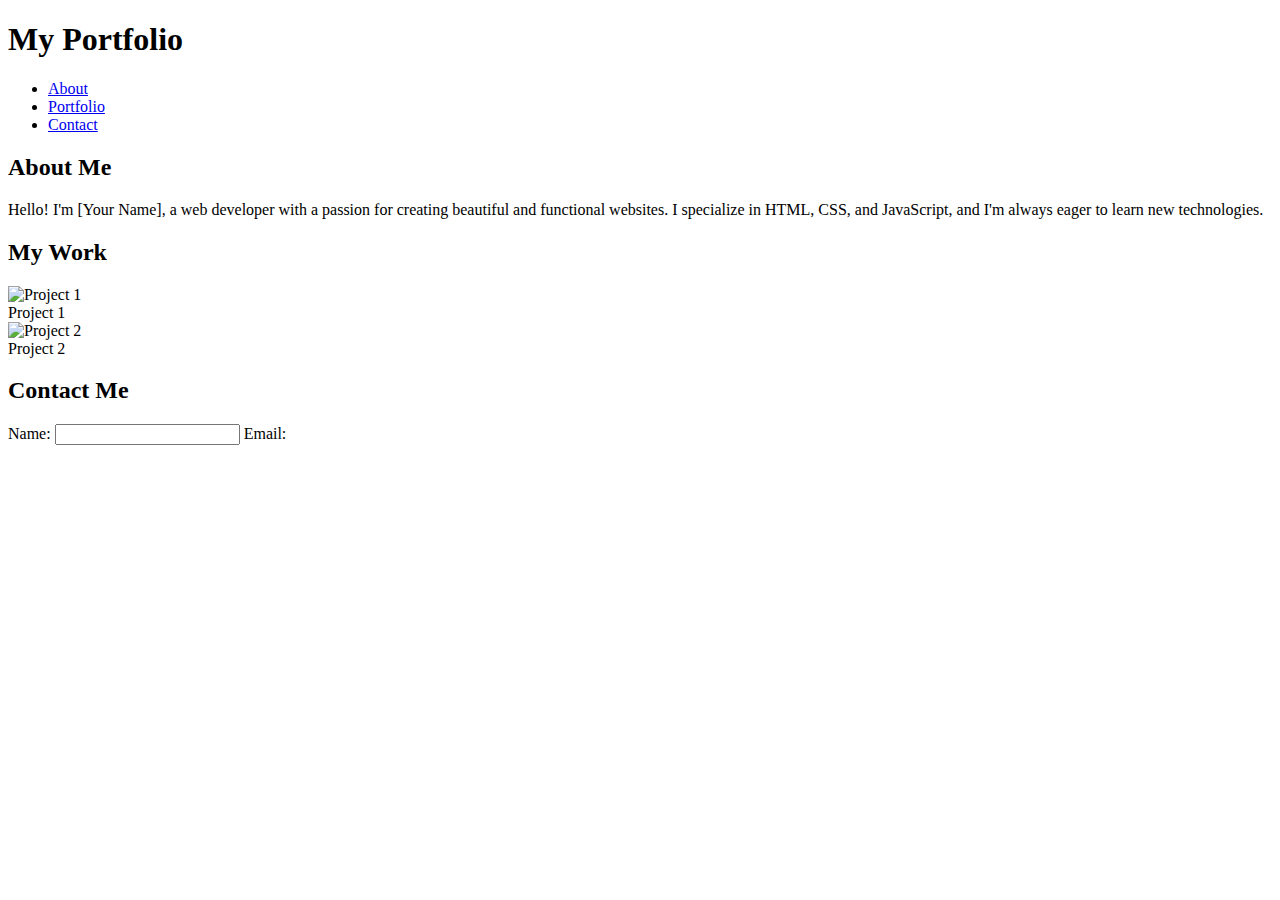
==== index.html @ 90bd607a "Create index.html" ====
<!DOCTYPE html>
<html lang="en">
<head>
    <meta charset="UTF-8">
    <meta name="viewport" content="width=device-width, initial-scale=1.0">
    <title>Portfolio</title>
    <link rel="stylesheet" href="styles.css">
</head>
<body>
    <header>
        <div class="container">
            <h1>My Portfolio</h1>
            <nav>
                <ul>
                    <li><a href="#about">About</a></li>
                    <li><a href="#portfolio">Portfolio</a></li>
                    <li><a href="#contact">Contact</a></li>
                </ul>
            </nav>
        </div>
    </header>

    <section id="about">
        <div class="container">
            <h2>About Me</h2>
            <p>Hello! I'm [Your Name], a web developer with a passion for creating beautiful and functional websites. I specialize in HTML, CSS, and JavaScript, and I'm always eager to learn new technologies.</p>
        </div>
    </section>

    <section id="portfolio">
        <div class="container">
            <h2>My Work</h2>
            <div class="gallery">
                <div class="gallery-item">
                    <img src="project1.jpg" alt="Project 1">
                    <div class="caption">Project 1</div>
                </div>
                <div class="gallery-item">
                    <img src="project2.jpg" alt="Project 2">
                    <div class="caption">Project 2</div>
                </div>
                <!-- Add more gallery items as needed -->
            </div>
        </div>
    </section>

    <section id="contact">
        <div class="container">
            <h2>Contact Me</h2>
            <form action="contact.html" method="post">
                <label for="name">Name:</label>
                <input type="text" id="name" name="name" required>
                
                <label for="email">Email:</label>
                <input type="email" id="email" name="email"
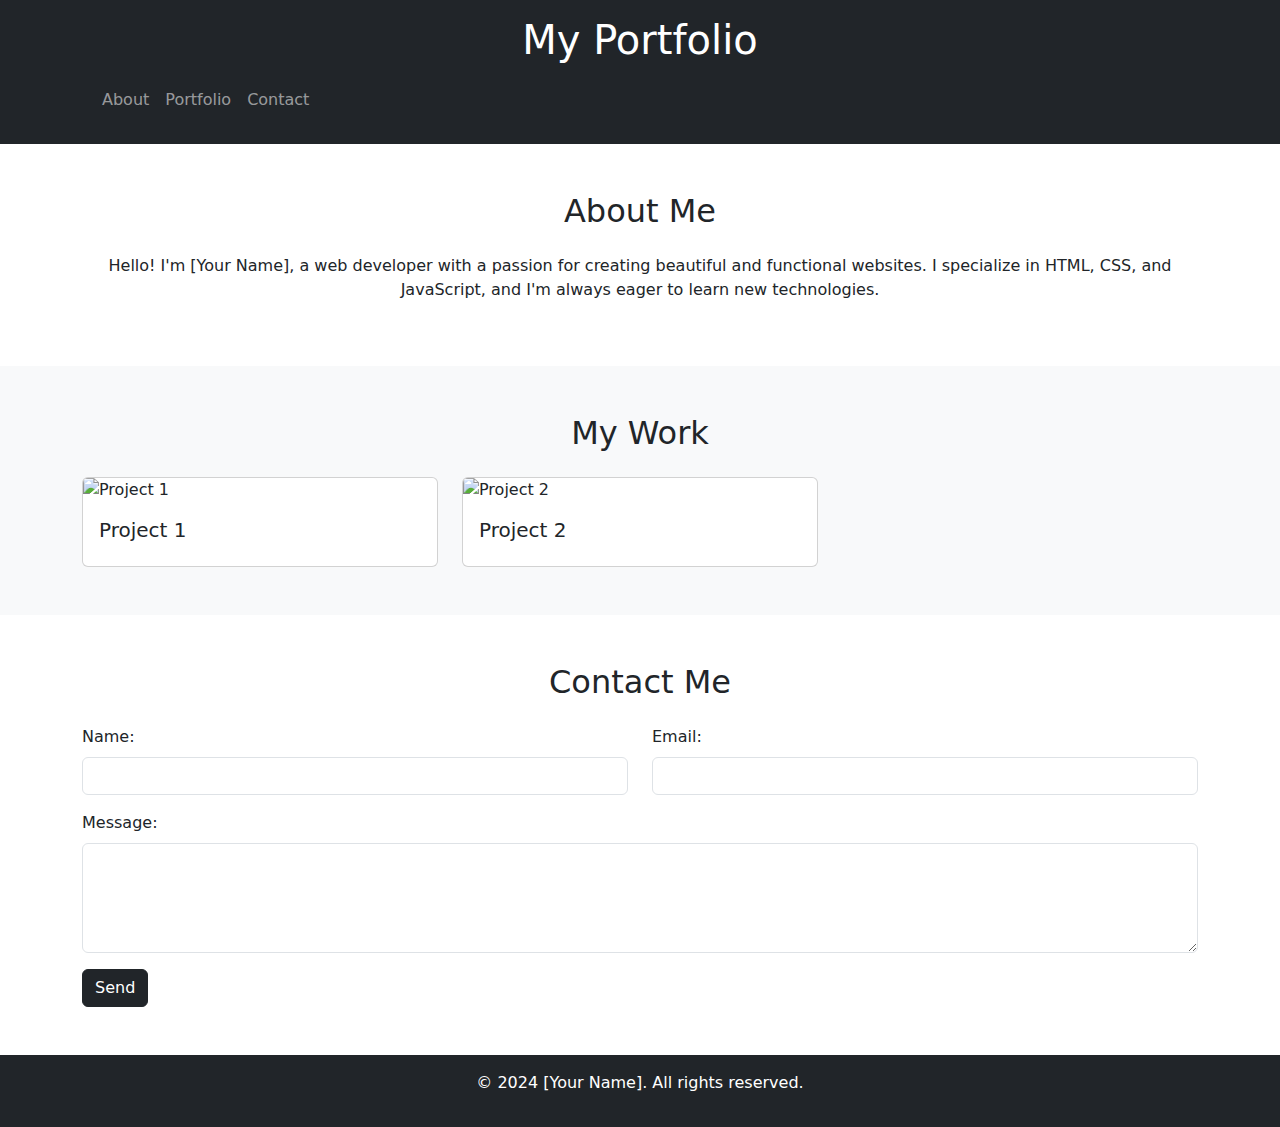
==== commit 83bc3754: "Update index.html" ====
--- a/index.html
+++ b/index.html
@@ -4,52 +4,103 @@
     <meta charset="UTF-8">
     <meta name="viewport" content="width=device-width, initial-scale=1.0">
     <title>Portfolio</title>
+    <!-- Bootstrap CSS -->
+    <link href="https://cdn.jsdelivr.net/npm/bootstrap@5.3.0/dist/css/bootstrap.min.css" rel="stylesheet">
+    <!-- Custom CSS -->
     <link rel="stylesheet" href="styles.css">
 </head>
 <body>
-    <header>
+    <!-- Header -->
+    <header class="bg-dark text-white py-3">
         <div class="container">
-            <h1>My Portfolio</h1>
-            <nav>
-                <ul>
-                    <li><a href="#about">About</a></li>
-                    <li><a href="#portfolio">Portfolio</a></li>
-                    <li><a href="#contact">Contact</a></li>
-                </ul>
+            <h1 class="text-center">My Portfolio</h1>
+            <nav class="navbar navbar-expand-lg navbar-dark">
+                <div class="container-fluid">
+                    <ul class="navbar-nav me-auto mb-2 mb-lg-0">
+                        <li class="nav-item">
+                            <a class="nav-link" href="#about">About</a>
+                        </li>
+                        <li class="nav-item">
+                            <a class="nav-link" href="#portfolio">Portfolio</a>
+                        </li>
+                        <li class="nav-item">
+                            <a class="nav-link" href="#contact">Contact</a>
+                        </li>
+                    </ul>
+                </div>
             </nav>
         </div>
     </header>
 
-    <section id="about">
+    <!-- About Section -->
+    <section id="about" class="py-5">
         <div class="container">
-            <h2>About Me</h2>
-            <p>Hello! I'm [Your Name], a web developer with a passion for creating beautiful and functional websites. I specialize in HTML, CSS, and JavaScript, and I'm always eager to learn new technologies.</p>
+            <h2 class="text-center mb-4">About Me</h2>
+            <p class="text-center">Hello! I'm [Your Name], a web developer with a passion for creating beautiful and functional websites. I specialize in HTML, CSS, and JavaScript, and I'm always eager to learn new technologies.</p>
         </div>
     </section>
 
-    <section id="portfolio">
+    <!-- Portfolio Section -->
+    <section id="portfolio" class="bg-light py-5">
         <div class="container">
-            <h2>My Work</h2>
-            <div class="gallery">
-                <div class="gallery-item">
-                    <img src="project1.jpg" alt="Project 1">
-                    <div class="caption">Project 1</div>
+            <h2 class="text-center mb-4">My Work</h2>
+            <div class="row g-4">
+                <div class="col-md-4">
+                    <div class="card">
+                        <img src="project1.jpg" class="card-img-top" alt="Project 1">
+                        <div class="card-body">
+                            <h5 class="card-title">Project 1</h5>
+                        </div>
+                    </div>
                 </div>
-                <div class="gallery-item">
-                    <img src="project2.jpg" alt="Project 2">
-                    <div class="caption">Project 2</div>
+                <div class="col-md-4">
+                    <div class="card">
+                        <img src="project2.jpg" class="card-img-top" alt="Project 2">
+                        <div class="card-body">
+                            <h5 class="card-title">Project 2</h5>
+                        </div>
+                    </div>
                 </div>
-                <!-- Add more gallery items as needed -->
+                <!-- Add more portfolio items as needed -->
             </div>
         </div>
     </section>
 
-    <section id="contact">
+    <!-- Contact Section -->
+    <section id="contact" class="py-5">
         <div class="container">
-            <h2>Contact Me</h2>
+            <h2 class="text-center mb-4">Contact Me</h2>
             <form action="contact.html" method="post">
-                <label for="name">Name:</label>
-                <input type="text" id="name" name="name" required>
-                
-                <label for="email">Email:</label>
-                <input type="email" id="email" name="email" 
+                <div class="row">
+                    <div class="col-md-6 mb-3">
+                        <label for="name" class="form-label">Name:</label>
+                        <input type="text" id="name" name="name" class="form-control" required>
+                    </div>
+                    <div class="col-md-6 mb-3">
+                        <label for="email" class="form-label">Email:</label>
+                        <input type="email" id="email" name="email" class="form-control" required>
+                    </div>
+                    <div class="col-12 mb-3">
+                        <label for="message" class="form-label">Message:</label>
+                        <textarea id="message" name="message" class="form-control" rows="4" required></textarea>
+                    </div>
+                    <div class="col-12">
+                        <button type="submit" class="btn btn-dark">Send</button>
+                    </div>
+                </div>
+            </form>
+        </div>
+    </section>
+
+    <!-- Footer -->
+    <footer class="bg-dark text-white text-center py-3">
+        <div class="container">
+            <p>&copy; 2024 [Your Name]. All rights reserved.</p>
+        </div>
+    </footer>
+
+    <!-- Bootstrap JS -->
+    <script src="https://cdn.jsdelivr.net/npm/@popperjs/core@2.11.6/dist/umd/popper.min.js"></script>
+    <script src="https://cdn.jsdelivr.net/npm/bootstrap@5.3.0/dist/js/bootstrap.min.js"></script>
+</body>
+</html>
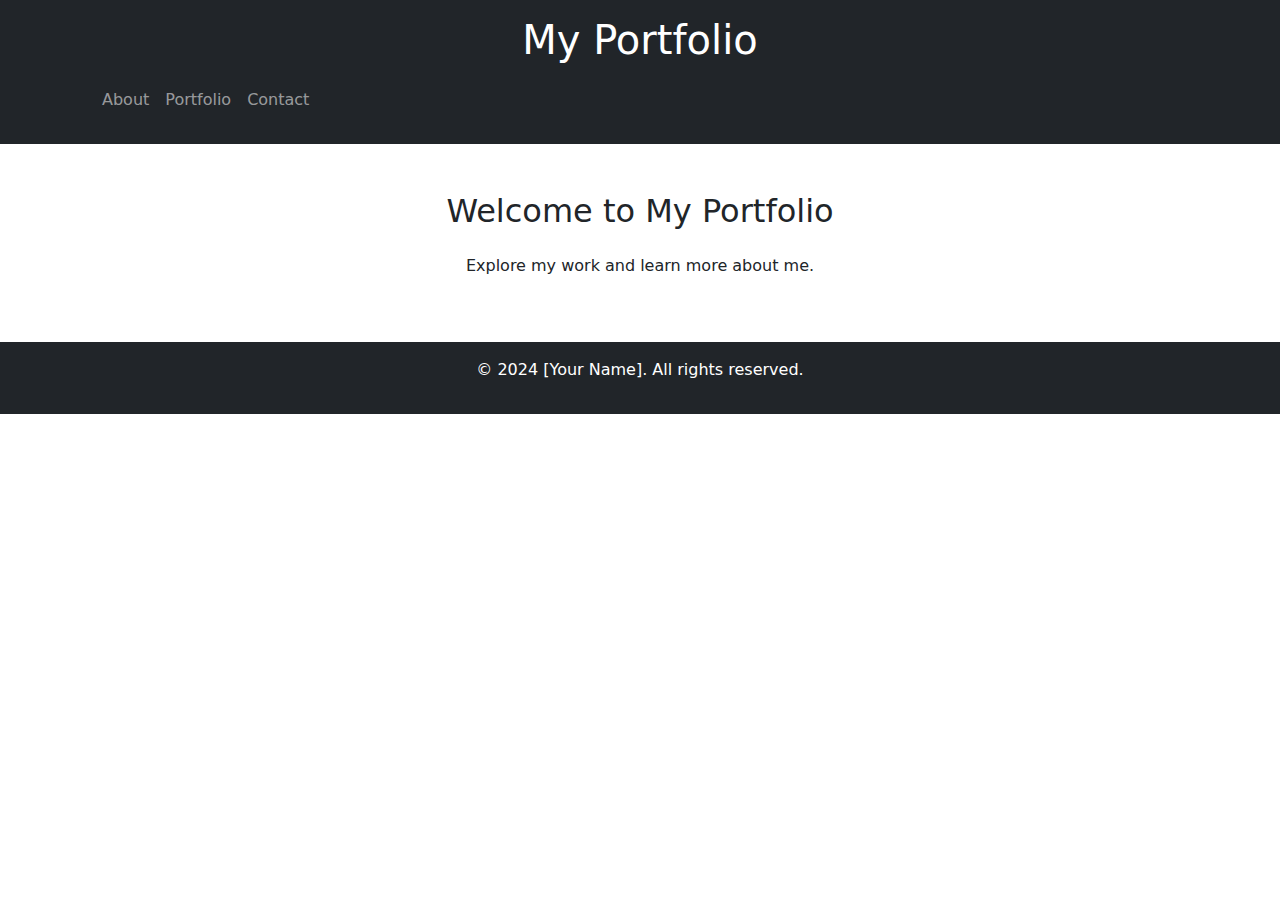
==== commit e6fbc663: "Update index.html" ====
--- a/index.html
+++ b/index.html
@@ -18,13 +18,13 @@
                 <div class="container-fluid">
                     <ul class="navbar-nav me-auto mb-2 mb-lg-0">
                         <li class="nav-item">
-                            <a class="nav-link" href="#about">About</a>
+                            <a class="nav-link" href="about.html">About</a>
                         </li>
                         <li class="nav-item">
-                            <a class="nav-link" href="#portfolio">Portfolio</a>
+                            <a class="nav-link" href="portfolio.html">Portfolio</a>
                         </li>
                         <li class="nav-item">
-                            <a class="nav-link" href="#contact">Contact</a>
+                            <a class="nav-link" href="contact.html">Contact</a>
                         </li>
                     </ul>
                 </div>
@@ -32,63 +32,11 @@
         </div>
     </header>
 
-    <!-- About Section -->
-    <section id="about" class="py-5">
-        <div class="container">
-            <h2 class="text-center mb-4">About Me</h2>
-            <p class="text-center">Hello! I'm [Your Name], a web developer with a passion for creating beautiful and functional websites. I specialize in HTML, CSS, and JavaScript, and I'm always eager to learn new technologies.</p>
-        </div>
-    </section>
-
-    <!-- Portfolio Section -->
-    <section id="portfolio" class="bg-light py-5">
-        <div class="container">
-            <h2 class="text-center mb-4">My Work</h2>
-            <div class="row g-4">
-                <div class="col-md-4">
-                    <div class="card">
-                        <img src="project1.jpg" class="card-img-top" alt="Project 1">
-                        <div class="card-body">
-                            <h5 class="card-title">Project 1</h5>
-                        </div>
-                    </div>
-                </div>
-                <div class="col-md-4">
-                    <div class="card">
-                        <img src="project2.jpg" class="card-img-top" alt="Project 2">
-                        <div class="card-body">
-                            <h5 class="card-title">Project 2</h5>
-                        </div>
-                    </div>
-                </div>
-                <!-- Add more portfolio items as needed -->
-            </div>
-        </div>
-    </section>
-
-    <!-- Contact Section -->
-    <section id="contact" class="py-5">
-        <div class="container">
-            <h2 class="text-center mb-4">Contact Me</h2>
-            <form action="contact.html" method="post">
-                <div class="row">
-                    <div class="col-md-6 mb-3">
-                        <label for="name" class="form-label">Name:</label>
-                        <input type="text" id="name" name="name" class="form-control" required>
-                    </div>
-                    <div class="col-md-6 mb-3">
-                        <label for="email" class="form-label">Email:</label>
-                        <input type="email" id="email" name="email" class="form-control" required>
-                    </div>
-                    <div class="col-12 mb-3">
-                        <label for="message" class="form-label">Message:</label>
-                        <textarea id="message" name="message" class="form-control" rows="4" required></textarea>
-                    </div>
-                    <div class="col-12">
-                        <button type="submit" class="btn btn-dark">Send</button>
-                    </div>
-                </div>
-            </form>
+    <!-- Home Section -->
+    <section class="py-5">
+        <div class="container text-center">
+            <h2 class="mb-4">Welcome to My Portfolio</h2>
+            <p>Explore my work and learn more about me.</p>
         </div>
     </section>
 
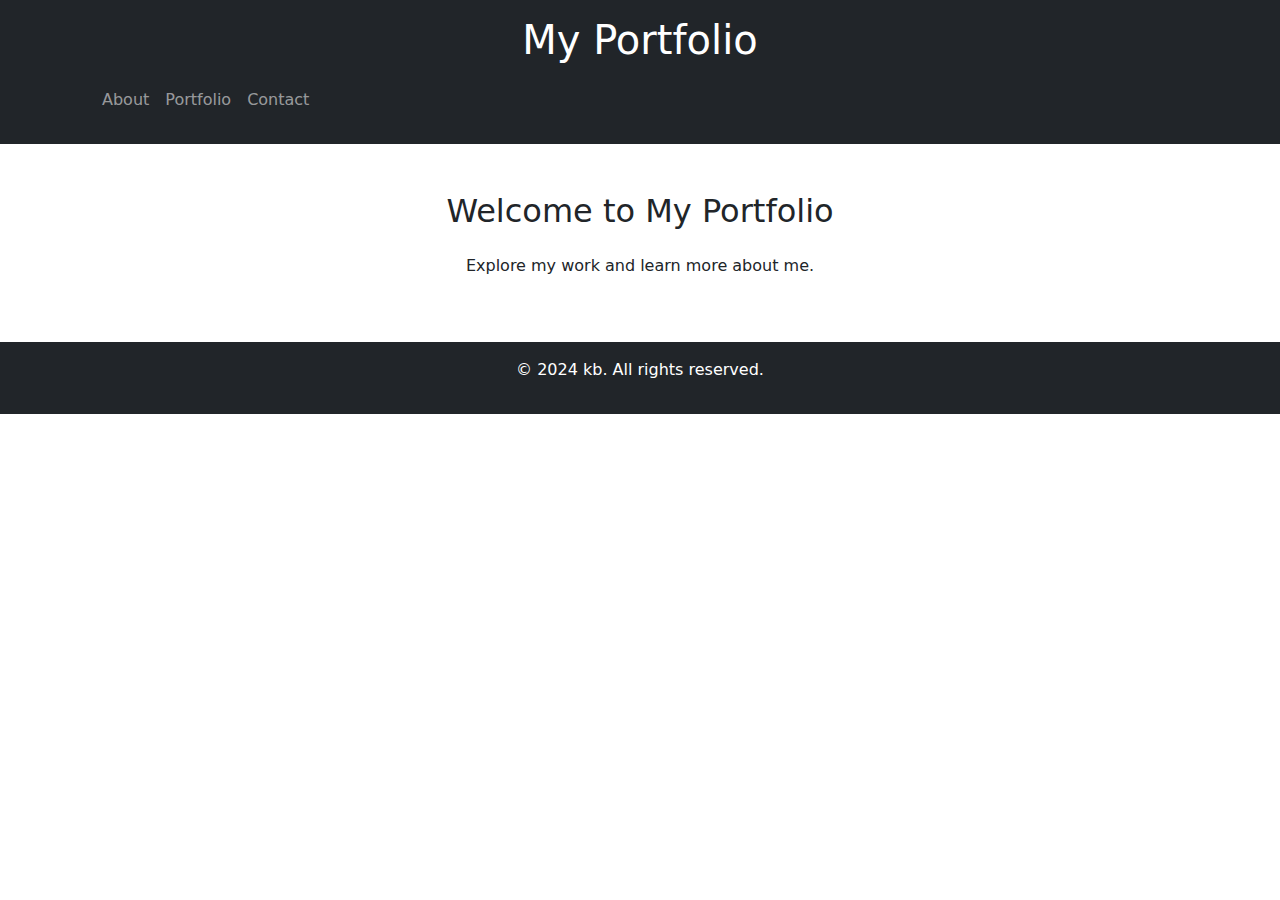
==== commit f633e5dc: "Update index.html" ====
--- a/index.html
+++ b/index.html
@@ -43,7 +43,7 @@
     <!-- Footer -->
     <footer class="bg-dark text-white text-center py-3">
         <div class="container">
-            <p>&copy; 2024 [Your Name]. All rights reserved.</p>
+            <p>&copy; 2024 kb. All rights reserved.</p>
         </div>
     </footer>
 
